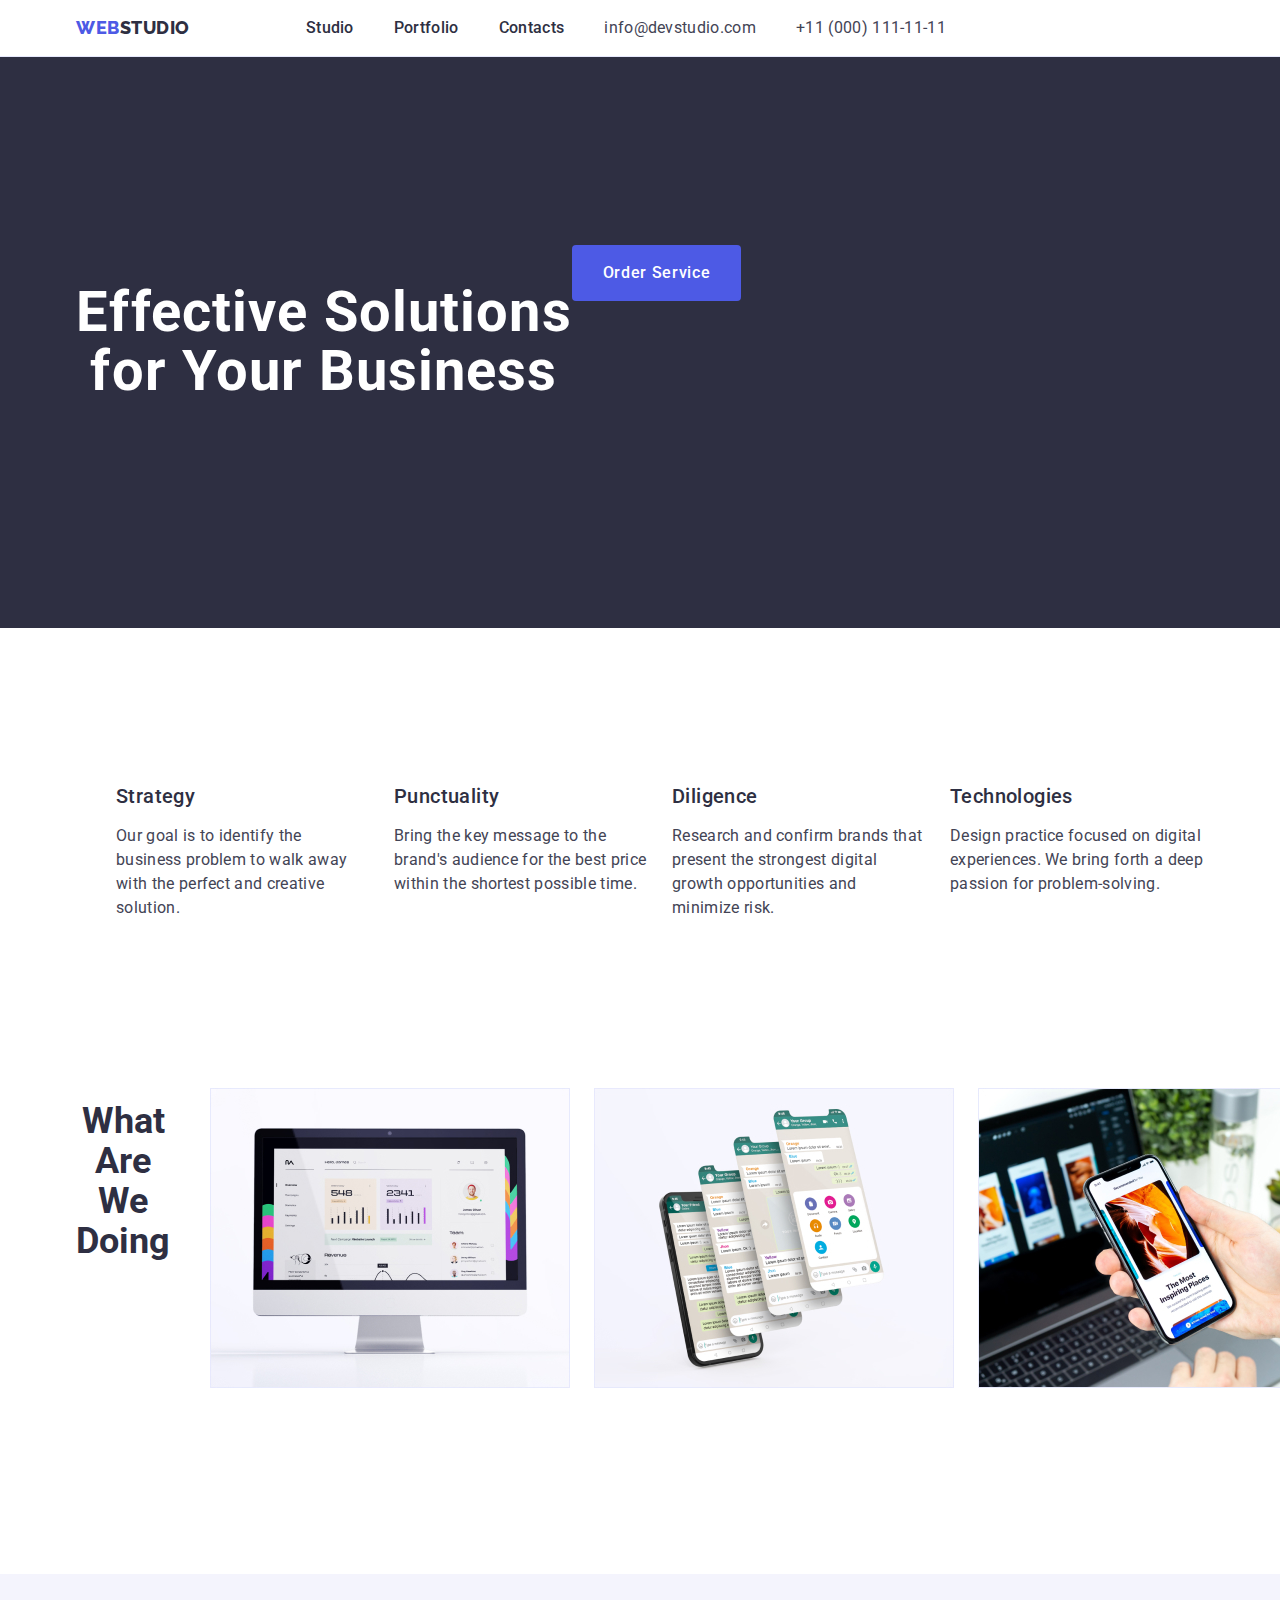
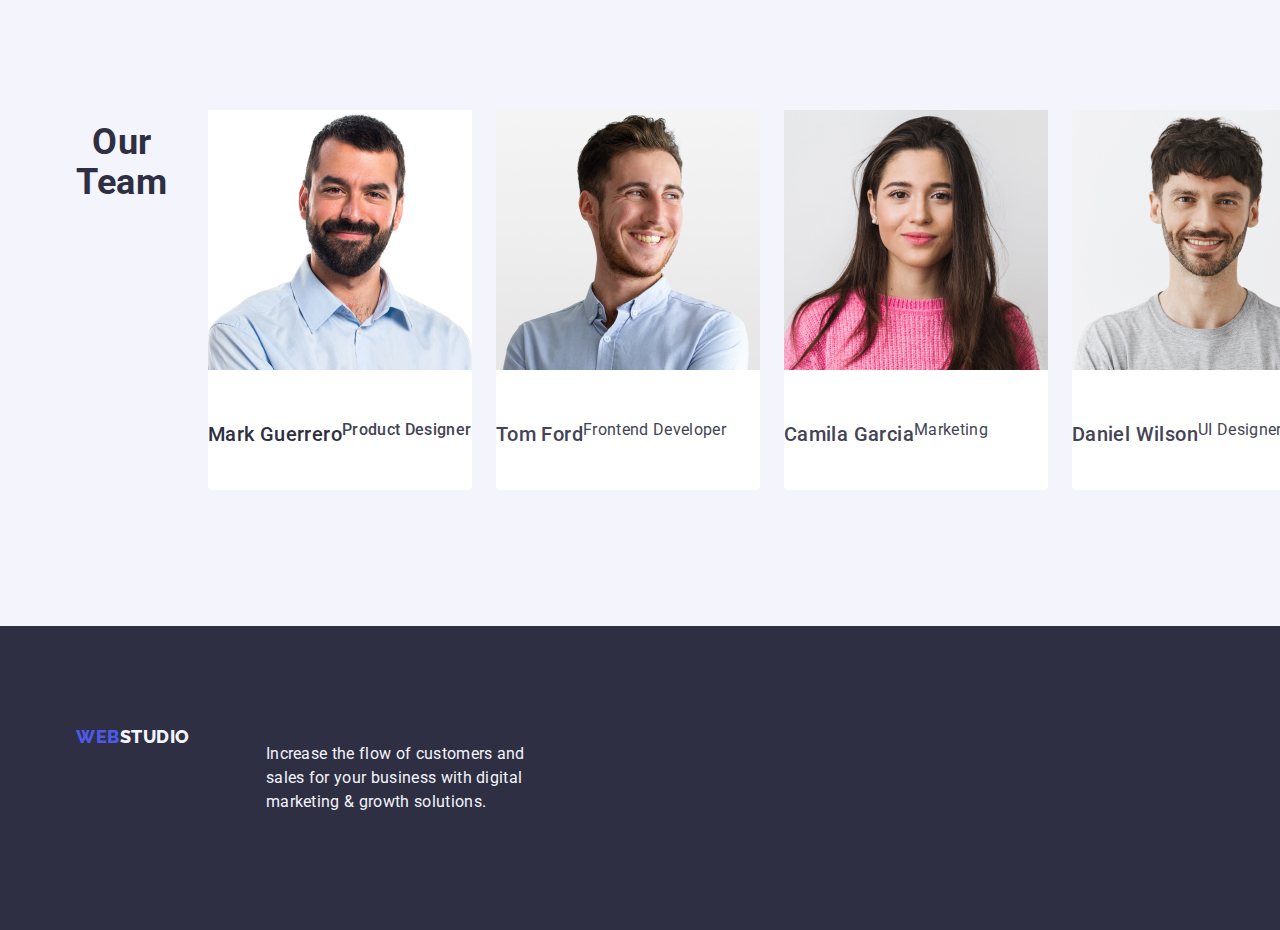
==== index.html @ 31a6e2af "Footer CSS #1 with Section 4 fix" ====
<!DOCTYPE html>
<html lang="en">
  <head>
    <meta charset="UTF-8" />
    <meta name="viewport" content="width=device-width, initial-scale=1.0" />
    <title>Homework 2</title>
    <link rel="preconnect" href="https://fonts.googleapis.com" />
    <link rel="preconnect" href="https://fonts.gstatic.com" crossorigin />
    <link
      href="https://fonts.googleapis.com/css2?family=Raleway:wght@800&family=Roboto:wght@400;500;700;900&display=swap"
      rel="stylesheet"
    />
    <link rel="stylesheet" href="./css/modern-normalize.min.css" />
    <link rel="stylesheet" href="./css/style.css" />
  </head>
  <body>
    <!-- HEADER -->
    <header class="header">
      <div class="container">
        <nav class="nav">
          <a class="logo link" href="./index.html"
            >WEB<span class="header-logo-studio">Studio</span></a
          >
          <ul class="list">
            <li><a class="link" href="./index.html">Studio</a></li>
            <li>
              <a class="link" href="./portfolio.html">Portfolio</a>
            </li>
            <li><a class="link" href="">Contacts</a></li>
          </ul>
        </nav>
        <address class="address">
          <ul class="list">
            <li>
              <a class="link" href="mailto:info@devstudio.com"
                >info@devstudio.com</a
              >
            </li>
            <li>
              <a class="link" href="tel:+110001111111">+11 (000) 111-11-11</a>
            </li>
          </ul>
        </address>
      </div>
    </header>
    <!-- MAIN -->
    <main class="main">
      <!-- Section #1 -->
      <section class="section-one">
        <div class="container">
          <h1 class="section-one-header">
            Effective Solutions for Your Business
          </h1>
          <button class="main-button" type="button">Order Service</button>
        </div>
      </section>
      <!-- Section #2 -->
      <section class="section-two">
        <div class="container">
          <h2 class="visually-hidden" hidden></h2>
          <ul class="section-items list">
            <li class="section-two-item">
              <h3 class="section-two-header">Strategy</h3>
              <p class="section-two-content">
                Our goal is to identify the business problem to walk away with
                the perfect and creative solution.
              </p>
            </li>
            <li class="section-two-item">
              <h3 class="section-two-header">Punctuality</h3>
              <p class="section-two-content">
                Bring the key message to the brand's audience for the best price
                within the shortest possible time.
              </p>
            </li>
            <li class="section-two-item">
              <h3 class="section-two-header">Diligence</h3>
              <p class="section-two-content">
                Research and confirm brands that present the strongest digital
                growth opportunities and minimize risk.
              </p>
            </li>
            <li class="section-two-item">
              <h3 class="section-two-header">Technologies</h3>
              <p class="section-two-content">
                Design practice focused on digital experiences. We bring forth a
                deep passion for problem-solving.
              </p>
            </li>
          </ul>
        </div>
      </section>
      <!-- Section #3 -->
      <section class="section-three">
        <div class="container">
          <h2 class="section-three-header">What are we doing</h2>
          <ul class="section-items list">
            <li class="section-three-item">
              <img src="./images/desktop.jpg" alt="Desktop" width="360" />
            </li>
            <li class="section-three-item">
              <img src="./images/messages.jpg" alt="Messages" width="360" />
            </li>
            <li class="section-three-item">
              <img src="./images/phone.jpg" alt="Phone" width="360" />
            </li>
          </ul>
        </div>
      </section>
      <!-- Section #4 -->
      <section class="section-four">
        <div class="container">
          <h2 class="section-four-header">Our Team</h2>
          <ul class="section-items list">
            <li class="team">
              <img
                src="./images/mark-guerrero.jpg"
                alt="Mark Guerrero"
                width="264"
              />
              <div class="employee">
                <h3 class="team-member">Mark Guerrero</h3>
                <p class="designation">Product Designer</p>
              </div>
            </li>
            <li class="team">
              <img src="./images/tom-ford.jpg" alt="Tom Ford" width="264" />
              <div class="employee">
                <h3 class="team-member">Tom Ford</h3>
                <p class="designation">Frontend Developer</p>
              </div>
            </li>
            <li class="team">
              <img
                src="./images/camila-garcia.jpg"
                alt="Camila Garcia"
                width="264"
              />
              <div class="employee">
                <h3 class="team-member">Camila Garcia</h3>
                <p class="designation">Marketing</p>
              </div>
            </li>
            <li class="team">
              <img
                src="./images/daniel-wilson.jpg"
                alt="Daniel Wilson"
                width="264"
              />
              <div class="employee">
                <h3 class="team-member">Daniel Wilson</h3>
                <p class="designation">UI Designer</p>
              </div>
            </li>
          </ul>
        </div>
      </section>
    </main>
    <!-- FOOTER -->
    <footer class="footer">
      <div class="container">
        <a class="logo footer-logo link" href="./index.html"
          >WEB<span class="footer-logo-studio">Studio</span></a
        >
        <p class="footer-content">
          Increase the flow of customers and sales for your business with
          digital marketing & growth solutions.
        </p>
      </div>
    </footer>
  </body>
</html>
---- css/style.css ----
:root {
  --white: #ffffff;
  --grey: #2e2f42;
  --light-grey: #434455;
  --light-blue: #4d5ae5;
  --light-blue-focus: #404bbf;
  --dirty-white: #f4f4fd;
  --white-a: #e7e9fc;
}

body {
  color: var(--light-grey);
  font-family: "Roboto", sans-serif;
  background-color: var(--white);
}

.logo {
  font-family: "Raleway", sans-serif;
  font-weight: 800;
  font-size: 18px;
  line-height: 1.17;
  letter-spacing: 0.03em;
  text-transform: uppercase;
  color: var(--light-blue);
  margin-right: 76px;
}

.header-logo-studio {
  color: var(--grey);
}

.list {
  list-style: none;
  display: flex;
  gap: 40px;
}

nav li a:first-child {
  font-weight: 500;
  font-size: 16px;
  line-height: 1.5;
  letter-spacing: 0.02em;
  color: var(--grey);
  padding: 24px 0;
}

nav li a:first-child:hover,
nav li a:first-child:focus {
  color: var(--light-blue-focus);
}

.link {
  text-decoration: none;
}

.address {
  font-style: normal;
}

.address a {
  font-size: 16px;
  line-height: 1.5;
  letter-spacing: 0.02em;
  color: var(--light-grey);
}

.address a:hover,
.address a:focus {
  color: var(--light-blue-focus);
}

.section-one {
  background-color: var(--grey);
  padding: 188px 0;
}

.section-one-header {
  font-size: 56px;
  line-height: 1.07;
  text-align: center;
  letter-spacing: 0.02em;
  color: var(--white);
  max-width: 496px;
}

.main-button {
  background-color: var(--light-blue);
  font-family: "Roboto", sans-serif;
  font-weight: 500;
  font-size: 16px;
  line-height: 1.5;
  letter-spacing: 0.04em;
  color: var(--white);
  display: block;
  min-width: 169px;
  height: 56px;
  border: none;
  background-color: var(--light-blue);
  border-radius: 4px;
  cursor: pointer;
}

.main-button:hover,
.main-button:focus {
  background-color: var(--light-blue-focus);
  cursor: pointer;
}

.section-two {
  padding: 120px 0;
}

.visually-hidden {
  visibility: hidden;
}

.section-items {
  gap: 24px;
}

.section-two-item {
  width: calc((100% - 72px) / 4);
}

.section-two-header {
  font-weight: 500;
  font-size: 20px;
  line-height: 1.2;
  letter-spacing: 0.02em;
  color: var(--grey);
  margin-bottom: 8px;
}

.section-two-content {
  line-height: 1.5;
  letter-spacing: 0.02em;
  color: var(--light-grey);
}

.section-three {
  padding-bottom: 120px;
}

.section-three-header {
  font-size: 36px;
  line-height: 1.11;
  text-align: center;
  text-transform: capitalize;
  color: var(--grey);
  padding-bottom: 120px;
  margin-bottom: 72px;
}

.section-items {
  gap: 24px;
}

.section-three-item {
  width: calc((100% - 48px) / 3);
}

.section-four {
  background-color: var(--dirty-white);
  padding: 120px 0;
}

.section-four-header {
  font-size: 36px;
  line-height: 1.11;
  text-align: center;
  letter-spacing: 0.02em;
  text-transform: capitalize;
  color: var(--grey);
  margin-bottom: 72px;
}

.section-four ul li {
  background-color: var(--white);
}
.section-four li:first-child {
  font-weight: 500;
  font-size: 20px;
  letter-spacing: 0.02em;
  color: var(--grey);
}

.team {
  width: calc((100% - 72px) / 4);
  border-radius: 0px 0px 4px 4px;
}

.employee {
  padding: 32px 0;
}

.team-member {
  font-weight: 500;
  font-size: 20px;
  line-height: 1.2;
  letter-spacing: 0.02em;
  text-align: center;
  margin-bottom: 8px;
}

.designation {
  font-size: 16px;
  line-height: 1.5;
  letter-spacing: 0.02em;
  color: var(--light-grey);
  text-align: center;
}

.footer {
  background-color: var(--grey);
  padding: 100px 0;
}

.footer-logo {
  display: inline-block;
  margin-bottom: 16px;
}

.footer-content {
  line-height: 1.5;
  color: var(--dirty-white);
  letter-spacing: 0.02em;
  max-width: 264px;
}

.footer-logo-studio {
  color: var(--dirty-white);
}

.profile-button {
  font-family: "Roboto", sans-serif;
  font-weight: 500;
  font-size: 16px;
  line-height: 1.5;
  letter-spacing: 0.04em;
  color: var(--light-blue);
  background-color: var(--dirty-white);
}

.profile-button:hover,
.profile-button:focus {
  color: var(--white);
  background-color: var(--light-blue-focus);
  cursor: pointer;
}

.service {
  text-decoration: none;
}

.service-description {
  font-weight: 500;
  font-size: 20px;
  line-height: 1.2;
  letter-spacing: 0.02em;
  color: var(--grey);
}

.service-type {
  font-size: 16px;
  line-height: 1.5;
  letter-spacing: 0.02em;
  color: var(--light-grey);
}

img {
  display: block;
}

.header {
  border-bottom: 1px solid var(--white-a);
}

div {
  display: flex;
}

.container {
  width: 1158px;
  margin: 0 auto;
  padding: 0 15px;
}

.nav {
  display: flex;
  align-items: center;
}
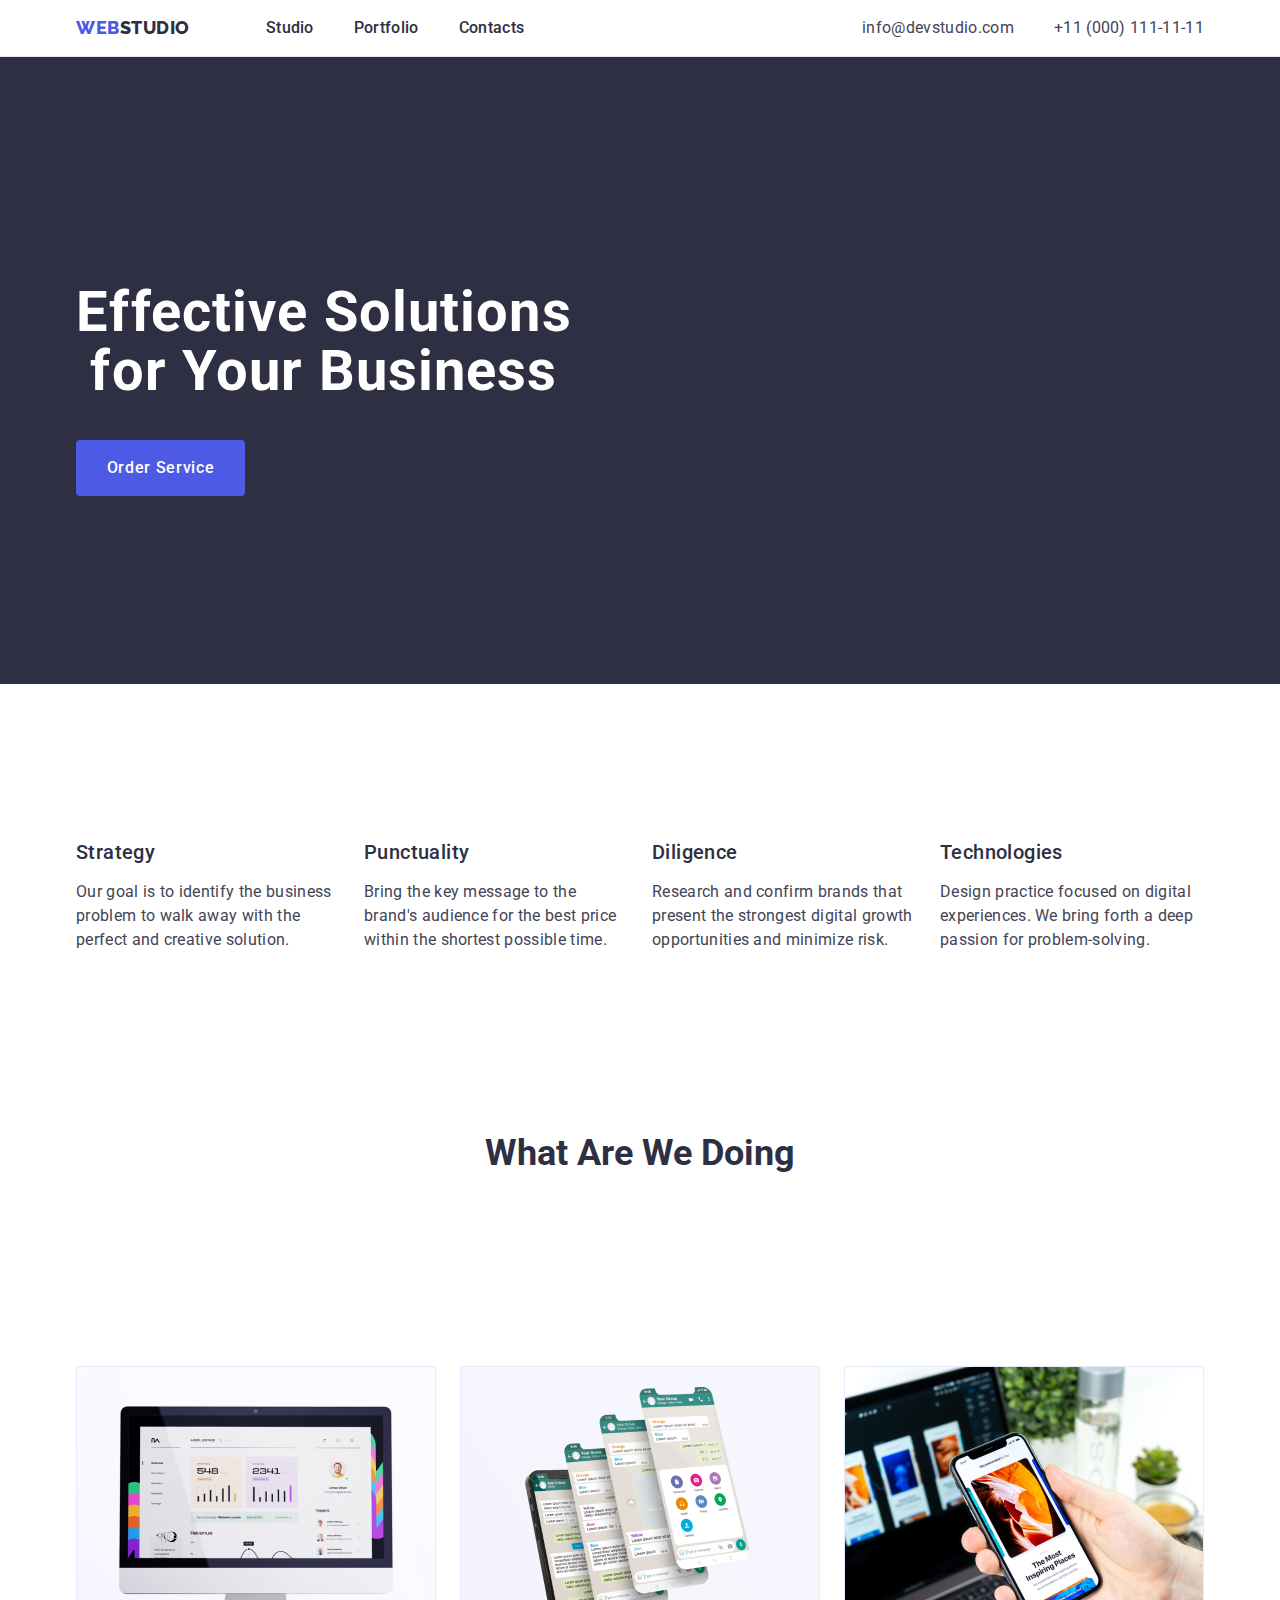
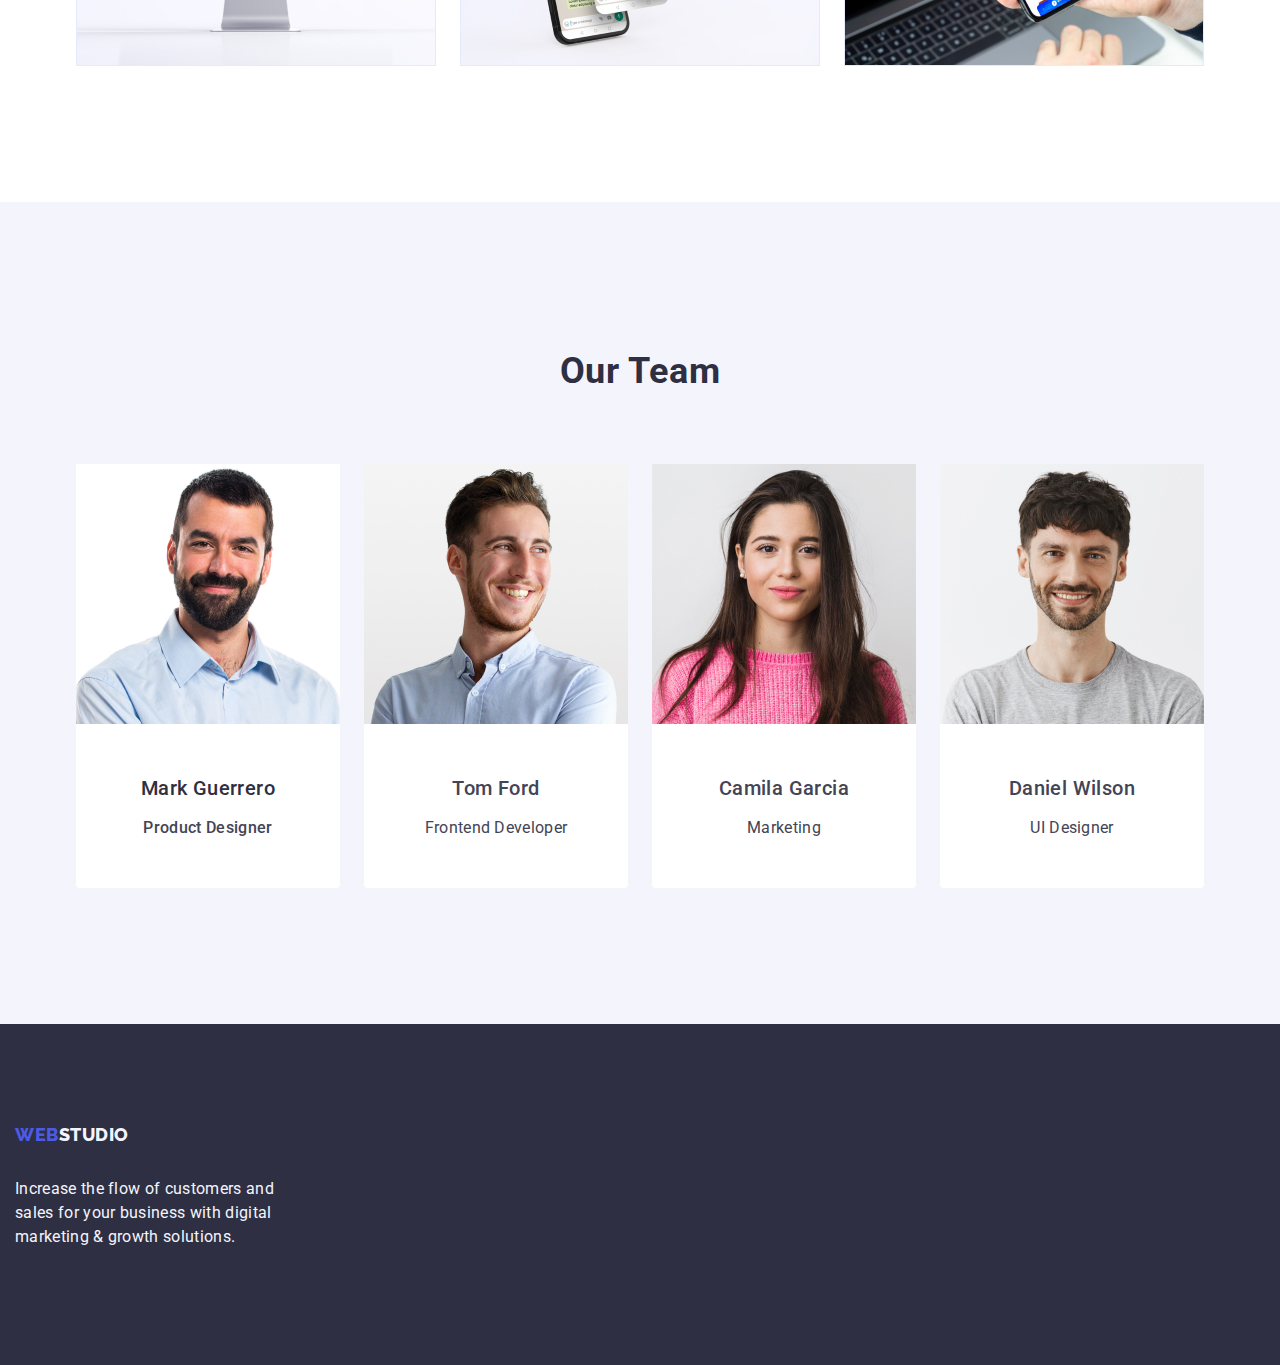
==== commit eda616c0: "Rename header class and calc fix" ====
--- a/index.html
+++ b/index.html
@@ -10,13 +10,16 @@
       href="https://fonts.googleapis.com/css2?family=Raleway:wght@800&family=Roboto:wght@400;500;700;900&display=swap"
       rel="stylesheet"
     />
-    <link rel="stylesheet" href="./css/modern-normalize.min.css" />
+    <link
+      rel="stylesheet"
+      href="https://cdnjs.cloudflare.com/ajax/libs/modern-normalize/1.0.0/modern-normalize.min.css"
+    />
     <link rel="stylesheet" href="./css/style.css" />
   </head>
   <body>
     <!-- HEADER -->
     <header class="header">
-      <div class="container">
+      <div class="header-container container">
         <nav class="nav">
           <a class="logo link" href="./index.html"
             >WEB<span class="header-logo-studio">Studio</span></a
@@ -45,44 +48,42 @@
     </header>
     <!-- MAIN -->
     <main class="main">
-      <!-- Section #1 -->
-      <section class="section-one">
+      <!-- Section 1 Hero -->
+      <section class="hero">
         <div class="container">
-          <h1 class="section-one-header">
-            Effective Solutions for Your Business
-          </h1>
-          <button class="main-button" type="button">Order Service</button>
+          <h1 class="hero-header">Effective Solutions for Your Business</h1>
+          <button class="hero-button" type="button">Order Service</button>
         </div>
       </section>
-      <!-- Section #2 -->
-      <section class="section-two">
+      <!-- Section 2 Values -->
+      <section class="values">
         <div class="container">
-          <h2 class="visually-hidden" hidden></h2>
+          <h2 class="visually-hidden"></h2>
           <ul class="section-items list">
-            <li class="section-two-item">
-              <h3 class="section-two-header">Strategy</h3>
-              <p class="section-two-content">
+            <li class="values-item">
+              <h3 class="values-header">Strategy</h3>
+              <p class="values-content">
                 Our goal is to identify the business problem to walk away with
                 the perfect and creative solution.
               </p>
             </li>
-            <li class="section-two-item">
-              <h3 class="section-two-header">Punctuality</h3>
-              <p class="section-two-content">
+            <li class="values-item">
+              <h3 class="values-header">Punctuality</h3>
+              <p class="values-content">
                 Bring the key message to the brand's audience for the best price
                 within the shortest possible time.
               </p>
             </li>
-            <li class="section-two-item">
-              <h3 class="section-two-header">Diligence</h3>
-              <p class="section-two-content">
+            <li class="values-item">
+              <h3 class="values-header">Diligence</h3>
+              <p class="values-content">
                 Research and confirm brands that present the strongest digital
                 growth opportunities and minimize risk.
               </p>
             </li>
-            <li class="section-two-item">
-              <h3 class="section-two-header">Technologies</h3>
-              <p class="section-two-content">
+            <li class="values-item">
+              <h3 class="values-header">Technologies</h3>
+              <p class="values-content">
                 Design practice focused on digital experiences. We bring forth a
                 deep passion for problem-solving.
               </p>
@@ -90,27 +91,27 @@
           </ul>
         </div>
       </section>
-      <!-- Section #3 -->
-      <section class="section-three">
+      <!-- Section 3 Products -->
+      <section class="products">
         <div class="container">
-          <h2 class="section-three-header">What are we doing</h2>
+          <h2 class="products-header">What are we doing</h2>
           <ul class="section-items list">
-            <li class="section-three-item">
+            <li class="products-item">
               <img src="./images/desktop.jpg" alt="Desktop" width="360" />
             </li>
-            <li class="section-three-item">
+            <li class="products-item">
               <img src="./images/messages.jpg" alt="Messages" width="360" />
             </li>
-            <li class="section-three-item">
+            <li class="products-item">
               <img src="./images/phone.jpg" alt="Phone" width="360" />
             </li>
           </ul>
         </div>
       </section>
-      <!-- Section #4 -->
-      <section class="section-four">
+      <!-- Section 4 Employees -->
+      <section class="employees">
         <div class="container">
-          <h2 class="section-four-header">Our Team</h2>
+          <h2 class="employees-header">Our Team</h2>
           <ul class="section-items list">
             <li class="team">
               <img
--- a/css/style.css
+++ b/css/style.css
@@ -33,6 +33,7 @@
   list-style: none;
   display: flex;
   gap: 40px;
+  padding: 0;
 }
 
 nav li a:first-child {
@@ -55,6 +56,7 @@
 
 .address {
   font-style: normal;
+  margin-left: auto;
 }
 
 .address a {
@@ -69,12 +71,12 @@
   color: var(--light-blue-focus);
 }
 
-.section-one {
+.hero {
   background-color: var(--grey);
   padding: 188px 0;
 }
 
-.section-one-header {
+.hero-header {
   font-size: 56px;
   line-height: 1.07;
   text-align: center;
@@ -83,7 +85,7 @@
   max-width: 496px;
 }
 
-.main-button {
+.hero-button {
   background-color: var(--light-blue);
   font-family: "Roboto", sans-serif;
   font-weight: 500;
@@ -100,29 +102,39 @@
   cursor: pointer;
 }
 
-.main-button:hover,
-.main-button:focus {
+.hero-button:hover,
+.hero-button:focus {
   background-color: var(--light-blue-focus);
   cursor: pointer;
 }
 
-.section-two {
+.values {
   padding: 120px 0;
 }
 
 .visually-hidden {
-  visibility: hidden;
+  position: absolute;
+  width: 1px;
+  height: 1px;
+  margin: -1px;
+  border: 0;
+  padding: 0;
+  white-space: nowrap;
+  clip-path: inset(100%);
+  clip: rect(0 0 0 0);
+  overflow: hidden;
+  display: none;
 }
 
 .section-items {
   gap: 24px;
 }
 
-.section-two-item {
+.values-item {
   width: calc((100% - 72px) / 4);
 }
 
-.section-two-header {
+.values-header {
   font-weight: 500;
   font-size: 20px;
   line-height: 1.2;
@@ -131,17 +143,17 @@
   margin-bottom: 8px;
 }
 
-.section-two-content {
-  line-height: 1.5;
-  letter-spacing: 0.02em;
-  color: var(--light-grey);
-}
-
-.section-three {
+.values-content {
+  line-height: 1.5;
+  letter-spacing: 0.02em;
+  color: var(--light-grey);
+}
+
+.products {
   padding-bottom: 120px;
 }
 
-.section-three-header {
+.products-header {
   font-size: 36px;
   line-height: 1.11;
   text-align: center;
@@ -151,20 +163,16 @@
   margin-bottom: 72px;
 }
 
-.section-items {
-  gap: 24px;
-}
-
-.section-three-item {
+.products-item {
   width: calc((100% - 48px) / 3);
 }
 
-.section-four {
+.employees {
   background-color: var(--dirty-white);
   padding: 120px 0;
 }
 
-.section-four-header {
+.employees-header {
   font-size: 36px;
   line-height: 1.11;
   text-align: center;
@@ -174,10 +182,10 @@
   margin-bottom: 72px;
 }
 
-.section-four ul li {
+.employees ul li {
   background-color: var(--white);
 }
-.section-four li:first-child {
+.employees li:first-child {
   font-weight: 500;
   font-size: 20px;
   letter-spacing: 0.02em;
@@ -216,8 +224,12 @@
 }
 
 .footer-logo {
+  margin-bottom: 16px;
+}
+
+.footer div,
+.footer a {
   display: inline-block;
-  margin-bottom: 16px;
 }
 
 .footer-content {
@@ -229,6 +241,7 @@
 
 .footer-logo-studio {
   color: var(--dirty-white);
+  display: inline-block;
 }
 
 .profile-button {
@@ -239,6 +252,9 @@
   letter-spacing: 0.04em;
   color: var(--light-blue);
   background-color: var(--dirty-white);
+  padding: 12px 24px;
+  border: 1px solid var(--white-a);
+  border-radius: 4px;
 }
 
 .profile-button:hover,
@@ -246,21 +262,23 @@
   color: var(--white);
   background-color: var(--light-blue-focus);
   cursor: pointer;
-}
-
-.service {
+  border: 1px solid transparent;
+}
+
+.service-link {
   text-decoration: none;
 }
 
-.service-description {
+.service-name {
   font-weight: 500;
   font-size: 20px;
   line-height: 1.2;
   letter-spacing: 0.02em;
   color: var(--grey);
-}
-
-.service-type {
+  margin-bottom: 8px;
+}
+
+.service-category {
   font-size: 16px;
   line-height: 1.5;
   letter-spacing: 0.02em;
@@ -273,10 +291,6 @@
 
 .header {
   border-bottom: 1px solid var(--white-a);
-}
-
-div {
-  display: flex;
 }
 
 .container {
@@ -289,3 +303,35 @@
   display: flex;
   align-items: center;
 }
+
+.header-container {
+  display: flex;
+}
+
+.portfolio-buttons {
+  justify-content: center;
+  gap: 24px;
+  margin-bottom: 72px;
+}
+
+.services-list {
+  display: flex;
+  flex-wrap: wrap;
+  column-gap: 24px;
+  row-gap: 48px;
+}
+
+.service {
+  width: calc((100% - 48px) / 3);
+}
+
+.service div {
+  padding: 32px 16px;
+  border: 1px solid var(--white-a);
+  border-top: none;
+}
+
+.section-portfolio {
+  padding-top: 96px;
+  padding-bottom: 120px;
+}
